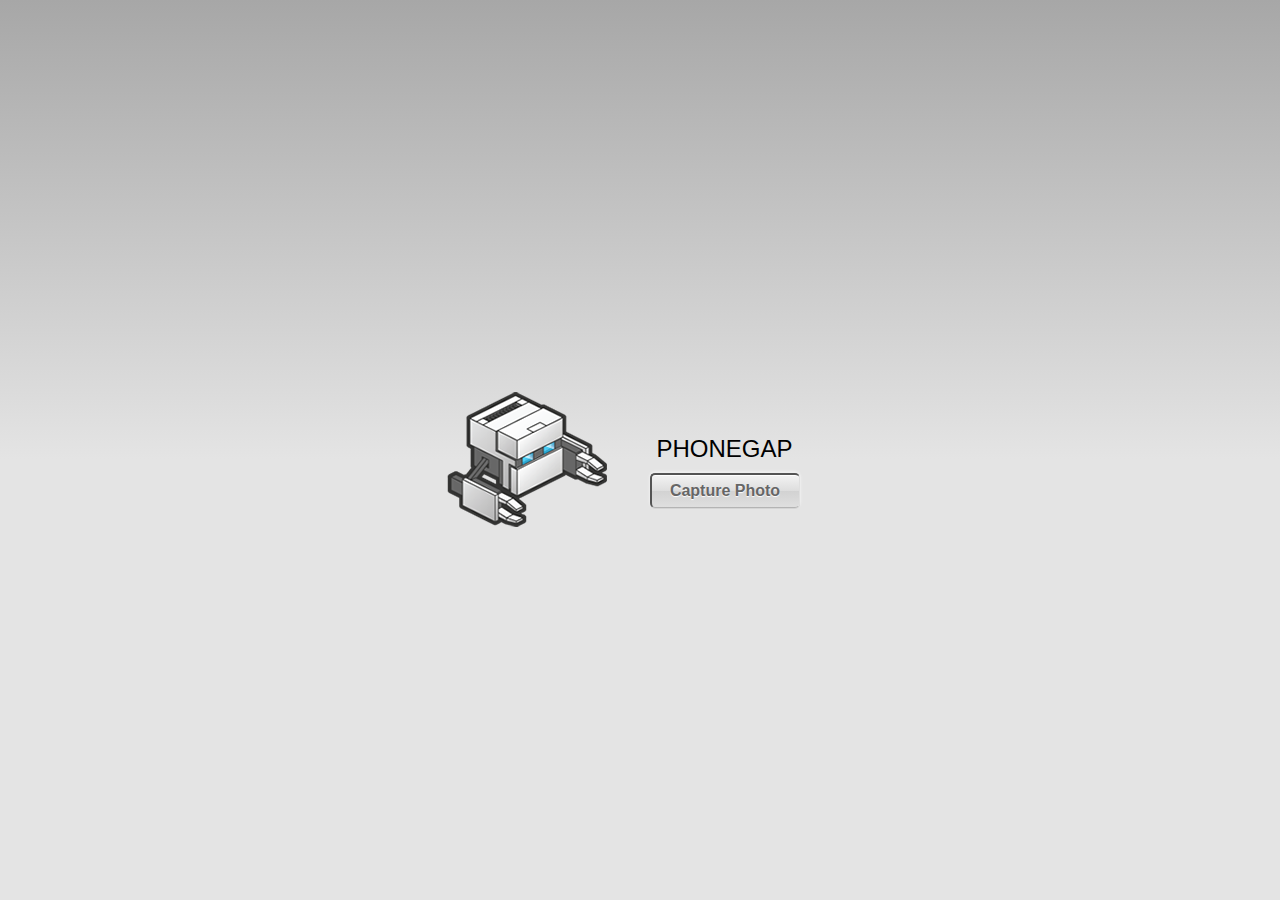
==== index.html @ 5cc7534b "Update For Camera API" ====
<!DOCTYPE html>
<!--
    Copyright (c) 2012-2014 Adobe Systems Incorporated. All rights reserved.

    Licensed to the Apache Software Foundation (ASF) under one
    or more contributor license agreements.  See the NOTICE file
    distributed with this work for additional information
    regarding copyright ownership.  The ASF licenses this file
    to you under the Apache License, Version 2.0 (the
    "License"); you may not use this file except in compliance
    with the License.  You may obtain a copy of the License at

    http://www.apache.org/licenses/LICENSE-2.0

    Unless required by applicable law or agreed to in writing,
    software distributed under the License is distributed on an
    "AS IS" BASIS, WITHOUT WARRANTIES OR CONDITIONS OF ANY
     KIND, either express or implied.  See the License for the
    specific language governing permissions and limitations
    under the License.
-->
<html>
    <head>
        <meta charset="utf-8" />
        <meta name="format-detection" content="telephone=no" />
        <meta name="msapplication-tap-highlight" content="no" />
        <!-- WARNING: for iOS 7, remove the width=device-width and height=device-height attributes. See https://issues.apache.org/jira/browse/CB-4323 -->
        <meta name="viewport" content="user-scalable=no, initial-scale=1, maximum-scale=1, minimum-scale=1, width=device-width, height=device-height, target-densitydpi=device-dpi" />
        <link rel="stylesheet" type="text/css" href="css/index.css" />
        <title>Hello World</title>
    </head>
    <body>
        <div class="app">
            <h1>PhoneGap</h1>
           <div id="camera">
                <button class="camera-control" onclick="capturePhoto();">Capture Photo</button>
             
                <div style="text-align:center;margin:20px;">
                    <img id="cameraPic" src="" style="width:auto;height:120px;"></img>
                </div>
            </div>  
        </div>
        <script type="text/javascript" src="cordova.js"></script>
        <script type="text/javascript" src="js/index.js"></script>
        <script type="text/javascript">
            app.initialize();
        </script>
    </body>
</html>
---- css/index.css ----
/*
 * Licensed to the Apache Software Foundation (ASF) under one
 * or more contributor license agreements.  See the NOTICE file
 * distributed with this work for additional information
 * regarding copyright ownership.  The ASF licenses this file
 * to you under the Apache License, Version 2.0 (the
 * "License"); you may not use this file except in compliance
 * with the License.  You may obtain a copy of the License at
 *
 * http://www.apache.org/licenses/LICENSE-2.0
 *
 * Unless required by applicable law or agreed to in writing,
 * software distributed under the License is distributed on an
 * "AS IS" BASIS, WITHOUT WARRANTIES OR CONDITIONS OF ANY
 * KIND, either express or implied.  See the License for the
 * specific language governing permissions and limitations
 * under the License.
 */
* {
    -webkit-tap-highlight-color: rgba(0,0,0,0); /* make transparent link selection, adjust last value opacity 0 to 1.0 */
}

body {
    -webkit-touch-callout: none;                /* prevent callout to copy image, etc when tap to hold */
    -webkit-text-size-adjust: none;             /* prevent webkit from resizing text to fit */
    -webkit-user-select: none;                  /* prevent copy paste, to allow, change 'none' to 'text' */
    background-color:#E4E4E4;
    background-image:linear-gradient(top, #A7A7A7 0%, #E4E4E4 51%);
    background-image:-webkit-linear-gradient(top, #A7A7A7 0%, #E4E4E4 51%);
    background-image:-ms-linear-gradient(top, #A7A7A7 0%, #E4E4E4 51%);
    background-image:-webkit-gradient(
        linear,
        left top,
        left bottom,
        color-stop(0, #A7A7A7),
        color-stop(0.51, #E4E4E4)
    );
    background-attachment:fixed;
    font-family:'HelveticaNeue-Light', 'HelveticaNeue', Helvetica, Arial, sans-serif;
    font-size:12px;
    height:100%;
    margin:0px;
    padding:0px;
    text-transform:uppercase;
    width:100%;
}

/* Portrait layout (default) */
.app {
    background:url(../img/logo.png) no-repeat center top; /* 170px x 200px */
    position:absolute;             /* position in the center of the screen */
    left:50%;
    top:50%;
    height:50px;                   /* text area height */
    width:225px;                   /* text area width */
    text-align:center;
    padding:180px 0px 0px 0px;     /* image height is 200px (bottom 20px are overlapped with text) */
    margin:-115px 0px 0px -112px;  /* offset vertical: half of image height and text area height */
                                   /* offset horizontal: half of text area width */
}

/* Landscape layout (with min-width) */
@media screen and (min-aspect-ratio: 1/1) and (min-width:400px) {
    .app {
        background-position:left center;
        padding:75px 0px 75px 170px;  /* padding-top + padding-bottom + text area = image height */
        margin:-90px 0px 0px -198px;  /* offset vertical: half of image height */
                                      /* offset horizontal: half of image width and text area width */
    }
}

h1 {
    font-size:24px;
    font-weight:normal;
    margin:0px;
    overflow:visible;
    padding:0px;
    text-align:center;
}

.event {
    border-radius:4px;
    -webkit-border-radius:4px;
    color:#FFFFFF;
    font-size:12px;
    margin:0px 30px;
    padding:2px 0px;
}

.event.listening {
    background-color:#333333;
    display:block;
}

.event.received {
    background-color:#4B946A;
    display:none;
}

@keyframes fade {
    from { opacity: 1.0; }
    50% { opacity: 0.4; }
    to { opacity: 1.0; }
}
 
@-webkit-keyframes fade {
    from { opacity: 1.0; }
    50% { opacity: 0.4; }
    to { opacity: 1.0; }
}
 
.blink {
    animation:fade 3000ms infinite;
    -webkit-animation:fade 3000ms infinite;
}

button.camera-control {
  background-color: #f3f3f3;
  background-image: -webkit-gradient(linear, left top, left bottom, color-stop(0%, #f3f3f3), color-stop(50%, #dddddd), color-stop(50%, #d2d2d2), color-stop(100%, #dfdfdf));
  background-image: -webkit-linear-gradient(top, #f3f3f3 0%, #dddddd 50%, #d2d2d2 50%, #dfdfdf 100%);
  background-image: linear-gradient(top, #f3f3f3 0%, #dddddd 50%, #d2d2d2 50%, #dfdfdf 100%);
  border-right: 1px solid #dfdfdf;
  border-bottom: 1px solid #b4b4b4;
  border-right: 1px solid #dfdfdf;
  -webkit-border-radius: 5px;
  border-radius: 5px;
  -webkit-box-shadow: inset 0 1px 0 0 white, 0 1px 0 0 #d5d5d5, 0 -1px 2px 1px #efefef;
  box-shadow: inset 0 1px 0 0 white, 0 1px 0 0 #d5d5d5, 0 -1px 2px 1px #efefef;
  color: #666;
  display: block;
  font: bold 16px "helvetica neue", helvetica, arial, sans-serif;
  margin: 10px auto;
  padding: 7px 0;
  text-shadow: 0 1px 1px #fff;
  width: 150px; 
}
button.camera-control:hover {
    background-color: #e5e5e5;
    background-image: -webkit-gradient(linear, left top, left bottom, color-stop(0%, #e5e5e5), color-stop(50%, #d1d1d1), color-stop(50%, #c4c4c4), color-stop(100%, #b8b8b8));
    background-image: -webkit-linear-gradient(top, #e5e5e5 0%, #d1d1d1 50%, #c4c4c4 50%, #b8b8b8 100%);
    background-image: linear-gradient(top, #e5e5e5 0%, #d1d1d1 50%, #c4c4c4 50%, #b8b8b8 100%);
    -webkit-box-shadow: inset 0 1px 0 0 #f2f2f2, 0 1px 0 0 #c9c9c9, 0 -1px 2px 1px #e3e3e3;
    box-shadow: inset 0 1px 0 0 #f2f2f2, 0 1px 0 0 #c9c9c9, 0 -1px 2px 1px #e3e3e3; }
  button.camera-control:active {
    -webkit-box-shadow: inset 0 0 30px 0 #999999, 0 1px 0 0 white;
    box-shadow: inset 0 0 30px 0 #999999, 0 1px 0 0 white; 
}
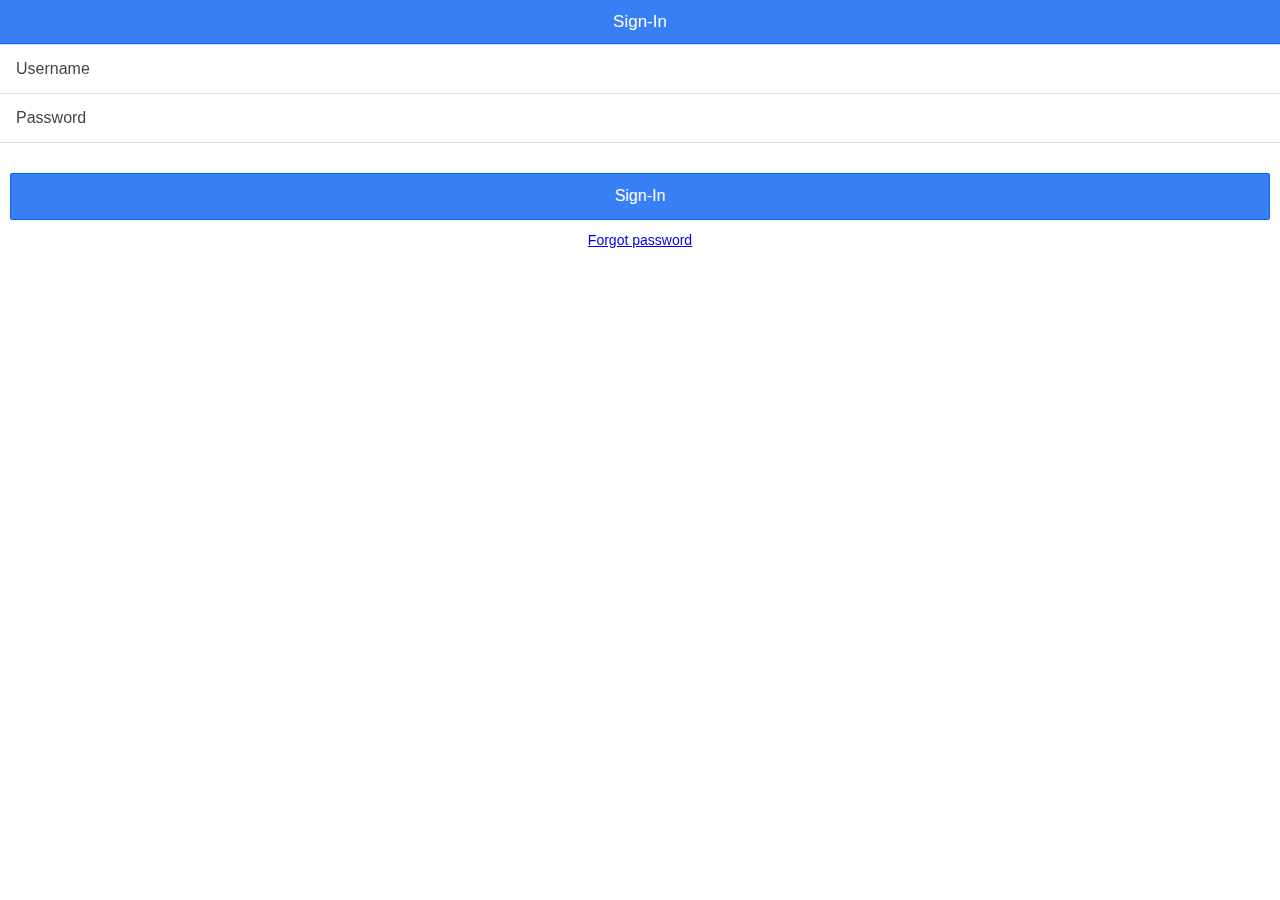
==== commit 8059d5a1: "Update With New Changes" ====
--- a/index.html
+++ b/index.html
@@ -1,49 +1,172 @@
 <!DOCTYPE html>
-<!--
-    Copyright (c) 2012-2014 Adobe Systems Incorporated. All rights reserved.
+<html >
+  <head>
+    <meta charset="UTF-8">
 
-    Licensed to the Apache Software Foundation (ASF) under one
-    or more contributor license agreements.  See the NOTICE file
-    distributed with this work for additional information
-    regarding copyright ownership.  The ASF licenses this file
-    to you under the Apache License, Version 2.0 (the
-    "License"); you may not use this file except in compliance
-    with the License.  You may obtain a copy of the License at
 
-    http://www.apache.org/licenses/LICENSE-2.0
+    <title>Sign-in, then Tabs: Nightly</title>
+    
+  </head>
 
-    Unless required by applicable law or agreed to in writing,
-    software distributed under the License is distributed on an
-    "AS IS" BASIS, WITHOUT WARRANTIES OR CONDITIONS OF ANY
-     KIND, either express or implied.  See the License for the
-    specific language governing permissions and limitations
-    under the License.
--->
-<html>
-    <head>
-        <meta charset="utf-8" />
-        <meta name="format-detection" content="telephone=no" />
-        <meta name="msapplication-tap-highlight" content="no" />
-        <!-- WARNING: for iOS 7, remove the width=device-width and height=device-height attributes. See https://issues.apache.org/jira/browse/CB-4323 -->
-        <meta name="viewport" content="user-scalable=no, initial-scale=1, maximum-scale=1, minimum-scale=1, width=device-width, height=device-height, target-densitydpi=device-dpi" />
-        <link rel="stylesheet" type="text/css" href="css/index.css" />
-        <title>Hello World</title>
-    </head>
-    <body>
-        <div class="app">
-            <h1>PhoneGap</h1>
-           <div id="camera">
-                <button class="camera-control" onclick="capturePhoto();">Capture Photo</button>
+  <body>
+
+    <html ng-app="ionicApp">
+  <head>
+    <meta charset="utf-8">
+    <meta name="viewport" content="initial-scale=1, maximum-scale=1, user-scalable=no, width=device-width">
+    
+    <title>Sign-in, Then Tabs Example</title>
+
+    <link href="css/ionic.css" rel="stylesheet">
+    <script src="js/ionic.bundle.js"></script>
+    
+  </head>
+
+  <body>
+    
+    <ion-nav-bar class="bar-positive">
+      <ion-nav-back-button class="button-icon ion-arrow-left-c">
+      </ion-nav-back-button>
+    </ion-nav-bar>
              
-                <div style="text-align:center;margin:20px;">
-                    <img id="cameraPic" src="" style="width:auto;height:120px;"></img>
-                </div>
-            </div>  
-        </div>
-        <script type="text/javascript" src="cordova.js"></script>
-        <script type="text/javascript" src="js/index.js"></script>
-        <script type="text/javascript">
-            app.initialize();
-        </script>
-    </body>
+    <ion-nav-view></ion-nav-view>
+
+    <script id="templates/sign-in.html" type="text/ng-template">
+      <ion-view view-title="Sign-In">
+        <ion-content>
+          <div class="list">
+            <label class="item item-input">
+              <span class="input-label">Username</span>
+              <input type="text" ng-model="user.username">
+            </label>
+            <label class="item item-input">
+              <span class="input-label">Password</span>
+              <input type="password" ng-model="user.password">
+            </label>
+          </div>
+          <div class="padding">
+            <button class="button button-block button-positive" ng-click="signIn(user)">
+              Sign-In
+            </button>
+            <p class="text-center">
+              <a href="#/forgot-password">Forgot password</a>
+            </p>
+          </div>
+        </ion-content>
+      </ion-view>
+    </script>
+
+    <script id="templates/forgot-password.html" type="text/ng-template">
+      <ion-view view-title="Forgot Password">
+        <ion-content padding="true">
+          <p>
+            Yeah this is just a demo showing how views can be shown without tabs, then you can navigate
+            to views within tabs. Additionally, only one set of tabs needs to be written for all of the different views that should go inside the tabs. (Compared to written the same tab links in the footer of every view that's in a tab.)
+          </p>
+          <p>
+            There's no username/password, just click
+            the Sign-In button back a the sign-in view.
+          </p>
+          <p>
+            Return to <a href="#/sign-in">Sign-In</a>.
+          </p>
+        </ion-content>
+      </ion-view>
+    </script>
+    
+    <script id="templates/tabs.html" type="text/ng-template">
+      <ion-view>
+        <ion-tabs class="tabs-icon-top tabs-positive">
+
+          <ion-tab title="Home" icon="ion-home" href="#/tab/home">
+            <ion-nav-view name="home-tab"></ion-nav-view>
+          </ion-tab>
+
+          <ion-tab title="About" icon="ion-ios-information" href="#/tab/about">
+            <ion-nav-view name="about-tab"></ion-nav-view>
+          </ion-tab>
+
+          <ion-tab title="Sign-Out" icon="ion-log-out" href="#/sign-in">
+          </ion-tab>
+
+        </ion-tabs>
+      </ion-view>
+    </script>
+
+    <script id="templates/home.html" type="text/ng-template">
+      <ion-view view-title="Home">
+        <ion-content padding="true">
+          <p>Example of Ionic tabs. Navigate to each tab, and
+          navigate to child views of each tab and notice how
+          each tab has its own navigation history.</p>
+          <p>
+            <a class="button icon icon-right ion-chevron-right" href="#/tab/facts">Scientific Facts</a>
+          </p>
+        </ion-content>
+      </ion-view>
+    </script>
+
+    <script id="templates/facts.html" type="text/ng-template">
+      <ion-view view-title="Facts">
+        <ion-content padding="true">
+          <p>Banging your head against a wall uses 150 calories an hour.</p>
+          <p>Dogs have four toes on their hind feet, and five on their front feet.</p>
+          <p>The ant can lift 50 times its own weight, can pull 30 times its own weight and always falls over on its right side when intoxicated.</p>
+          <p>A cockroach will live nine days without it's head, before it starves to death.</p>
+          <p>Polar bears are left handed.</p>
+          <p>
+            <a class="button icon ion-home" href="#/tab/home"> Home</a>
+            <a class="button icon icon-right ion-chevron-right" href="#/tab/facts2">More Facts</a>
+          </p>
+        </ion-content>
+      </ion-view>
+    </script> 
+
+    <script id="templates/facts2.html" type="text/ng-template">
+      <ion-view view-title="Also Factual">
+        <ion-content padding="true">
+          <p>111,111,111 x 111,111,111 = 12,345,678,987,654,321</p>
+          <p>1 in every 4 Americans has appeared on T.V.</p>
+          <p>11% of the world is left-handed.</p>
+          <p>1 in 8 Americans has worked at a McDonalds restaurant.</p>
+          <p>$283,200 is the absolute highest amount of money you can win on Jeopardy.</p>
+          <p>101 Dalmatians, Peter Pan, Lady and the Tramp, and Mulan are the only Disney cartoons where both parents are present and don't die throughout the movie.</p>
+          <p>
+            <a class="button icon ion-home" href="#/tab/home"> Home</a>
+            <a class="button icon ion-chevron-left" href="#/tab/facts"> Scientific Facts</a>
+          </p>
+        </ion-content>
+      </ion-view>
+    </script>
+
+    <script id="templates/about.html" type="text/ng-template">
+      <ion-view view-title="About">
+        <ion-content padding="true">
+          <h3>Create hybrid mobile apps with the web technologies you love.</h3>
+          <p>Free and open source, Ionic offers a library of mobile-optimized HTML, CSS and JS components for building highly interactive apps.</p>
+          <p>Built with Sass and optimized for AngularJS.</p>
+          <p>
+            <a class="button icon icon-right ion-chevron-right" href="#/tab/navstack">Tabs Nav Stack</a>
+          </p>
+        </ion-content>
+      </ion-view>
+    </script>
+
+    <script id="templates/nav-stack.html" type="text/ng-template">
+      <ion-view view-title="Tab Nav Stack">
+        <ion-content padding="true">
+          <p>This is Tab nav Stack Page</p>
+        </ion-content>
+      </ion-view>
+    </script>
+
+  </body>
 </html>
+    
+        <script src="js/index.js"></script>
+
+    
+    
+    
+  </body>
+</html>
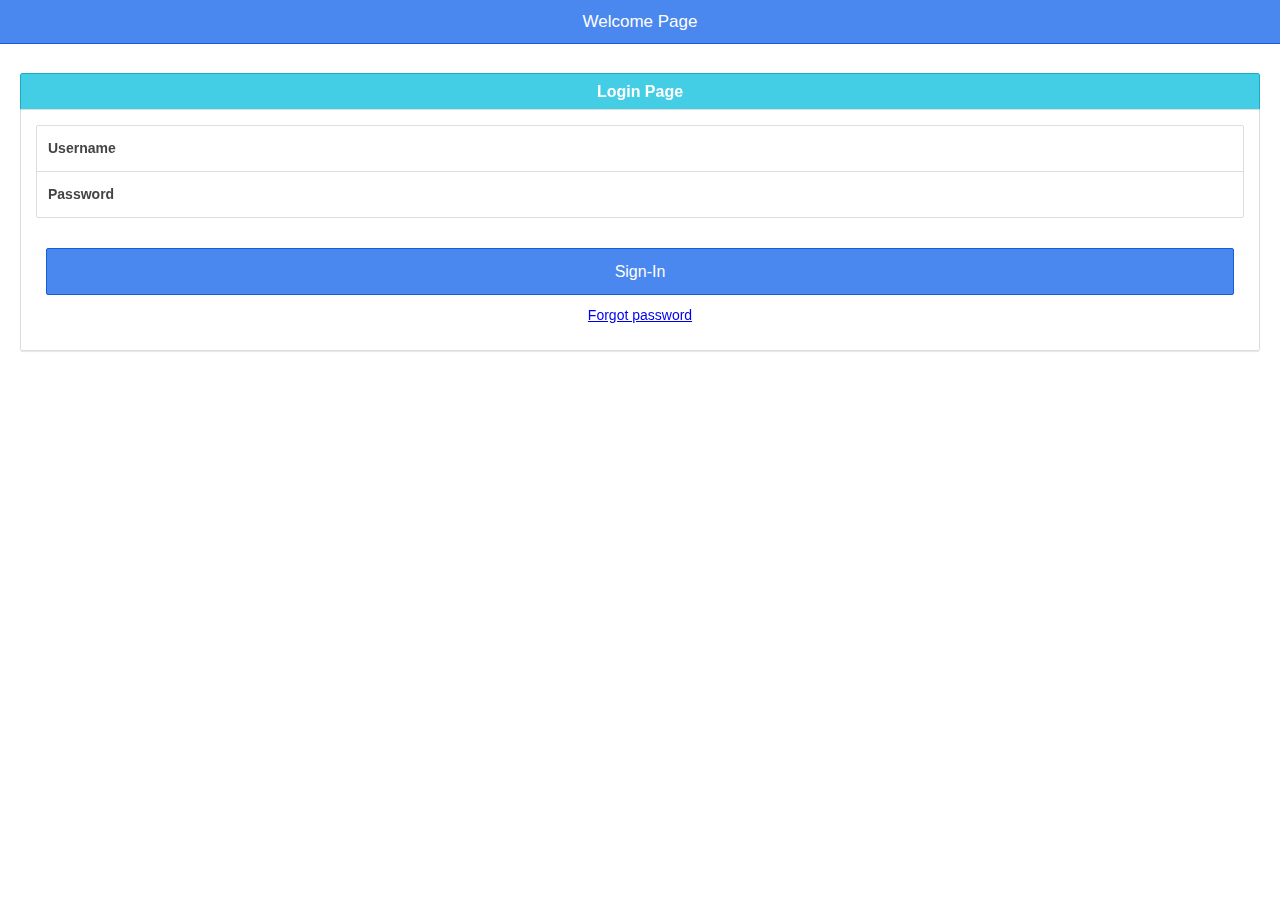
==== commit 6c201a95: "Update with Side Bar Menu" ====
--- a/index.html
+++ b/index.html
@@ -1,172 +1,18 @@
-<!DOCTYPE html>
-<html >
-  <head>
-    <meta charset="UTF-8">
+<html ng-app="ionicApp">
 
+<head>
+  <meta charset="utf-8">
+  <meta name="viewport" content="initial-scale=1, maximum-scale=1, user-scalable=no, width=device-width">
 
-    <title>Sign-in, then Tabs: Nightly</title>
-    
-  </head>
+  <title>Ionic Template</title>
 
-  <body>
-
-    <html ng-app="ionicApp">
-  <head>
-    <meta charset="utf-8">
-    <meta name="viewport" content="initial-scale=1, maximum-scale=1, user-scalable=no, width=device-width">
-    
-    <title>Sign-in, Then Tabs Example</title>
-
-    <link href="css/ionic.css" rel="stylesheet">
-    <script src="js/ionic.bundle.js"></script>
-    
-  </head>
-
-  <body>
-    
-    <ion-nav-bar class="bar-positive">
-      <ion-nav-back-button class="button-icon ion-arrow-left-c">
-      </ion-nav-back-button>
-    </ion-nav-bar>
-             
-    <ion-nav-view></ion-nav-view>
-
-    <script id="templates/sign-in.html" type="text/ng-template">
-      <ion-view view-title="Sign-In">
-        <ion-content>
-          <div class="list">
-            <label class="item item-input">
-              <span class="input-label">Username</span>
-              <input type="text" ng-model="user.username">
-            </label>
-            <label class="item item-input">
-              <span class="input-label">Password</span>
-              <input type="password" ng-model="user.password">
-            </label>
-          </div>
-          <div class="padding">
-            <button class="button button-block button-positive" ng-click="signIn(user)">
-              Sign-In
-            </button>
-            <p class="text-center">
-              <a href="#/forgot-password">Forgot password</a>
-            </p>
-          </div>
-        </ion-content>
-      </ion-view>
-    </script>
-
-    <script id="templates/forgot-password.html" type="text/ng-template">
-      <ion-view view-title="Forgot Password">
-        <ion-content padding="true">
-          <p>
-            Yeah this is just a demo showing how views can be shown without tabs, then you can navigate
-            to views within tabs. Additionally, only one set of tabs needs to be written for all of the different views that should go inside the tabs. (Compared to written the same tab links in the footer of every view that's in a tab.)
-          </p>
-          <p>
-            There's no username/password, just click
-            the Sign-In button back a the sign-in view.
-          </p>
-          <p>
-            Return to <a href="#/sign-in">Sign-In</a>.
-          </p>
-        </ion-content>
-      </ion-view>
-    </script>
-    
-    <script id="templates/tabs.html" type="text/ng-template">
-      <ion-view>
-        <ion-tabs class="tabs-icon-top tabs-positive">
-
-          <ion-tab title="Home" icon="ion-home" href="#/tab/home">
-            <ion-nav-view name="home-tab"></ion-nav-view>
-          </ion-tab>
-
-          <ion-tab title="About" icon="ion-ios-information" href="#/tab/about">
-            <ion-nav-view name="about-tab"></ion-nav-view>
-          </ion-tab>
-
-          <ion-tab title="Sign-Out" icon="ion-log-out" href="#/sign-in">
-          </ion-tab>
-
-        </ion-tabs>
-      </ion-view>
-    </script>
-
-    <script id="templates/home.html" type="text/ng-template">
-      <ion-view view-title="Home">
-        <ion-content padding="true">
-          <p>Example of Ionic tabs. Navigate to each tab, and
-          navigate to child views of each tab and notice how
-          each tab has its own navigation history.</p>
-          <p>
-            <a class="button icon icon-right ion-chevron-right" href="#/tab/facts">Scientific Facts</a>
-          </p>
-        </ion-content>
-      </ion-view>
-    </script>
-
-    <script id="templates/facts.html" type="text/ng-template">
-      <ion-view view-title="Facts">
-        <ion-content padding="true">
-          <p>Banging your head against a wall uses 150 calories an hour.</p>
-          <p>Dogs have four toes on their hind feet, and five on their front feet.</p>
-          <p>The ant can lift 50 times its own weight, can pull 30 times its own weight and always falls over on its right side when intoxicated.</p>
-          <p>A cockroach will live nine days without it's head, before it starves to death.</p>
-          <p>Polar bears are left handed.</p>
-          <p>
-            <a class="button icon ion-home" href="#/tab/home"> Home</a>
-            <a class="button icon icon-right ion-chevron-right" href="#/tab/facts2">More Facts</a>
-          </p>
-        </ion-content>
-      </ion-view>
-    </script> 
-
-    <script id="templates/facts2.html" type="text/ng-template">
-      <ion-view view-title="Also Factual">
-        <ion-content padding="true">
-          <p>111,111,111 x 111,111,111 = 12,345,678,987,654,321</p>
-          <p>1 in every 4 Americans has appeared on T.V.</p>
-          <p>11% of the world is left-handed.</p>
-          <p>1 in 8 Americans has worked at a McDonalds restaurant.</p>
-          <p>$283,200 is the absolute highest amount of money you can win on Jeopardy.</p>
-          <p>101 Dalmatians, Peter Pan, Lady and the Tramp, and Mulan are the only Disney cartoons where both parents are present and don't die throughout the movie.</p>
-          <p>
-            <a class="button icon ion-home" href="#/tab/home"> Home</a>
-            <a class="button icon ion-chevron-left" href="#/tab/facts"> Scientific Facts</a>
-          </p>
-        </ion-content>
-      </ion-view>
-    </script>
-
-    <script id="templates/about.html" type="text/ng-template">
-      <ion-view view-title="About">
-        <ion-content padding="true">
-          <h3>Create hybrid mobile apps with the web technologies you love.</h3>
-          <p>Free and open source, Ionic offers a library of mobile-optimized HTML, CSS and JS components for building highly interactive apps.</p>
-          <p>Built with Sass and optimized for AngularJS.</p>
-          <p>
-            <a class="button icon icon-right ion-chevron-right" href="#/tab/navstack">Tabs Nav Stack</a>
-          </p>
-        </ion-content>
-      </ion-view>
-    </script>
-
-    <script id="templates/nav-stack.html" type="text/ng-template">
-      <ion-view view-title="Tab Nav Stack">
-        <ion-content padding="true">
-          <p>This is Tab nav Stack Page</p>
-        </ion-content>
-      </ion-view>
-    </script>
-
-  </body>
-</html>
-    
-        <script src="js/index.js"></script>
-
-    
-    
-    
-  </body>
-</html>
+  <link href="css/ionic.min.css" rel="stylesheet">
+  <link href="css/style.css" rel="stylesheet">
+  <script src="js/ionic.bundle.min.js"></script>
+  <script src="js/app.js"></script>
+</head>
+<body>
+  <!-- ALL VIEW STATES LOADED IN HERE -->
+  <ion-nav-view></ion-nav-view>
+</body>
+</html>--- a/css/style.css
+++ b/css/style.css
@@ -0,0 +1,4 @@
+
+body {
+  cursor: url('http://ionicframework.com/img/finger.png'), auto;
+}